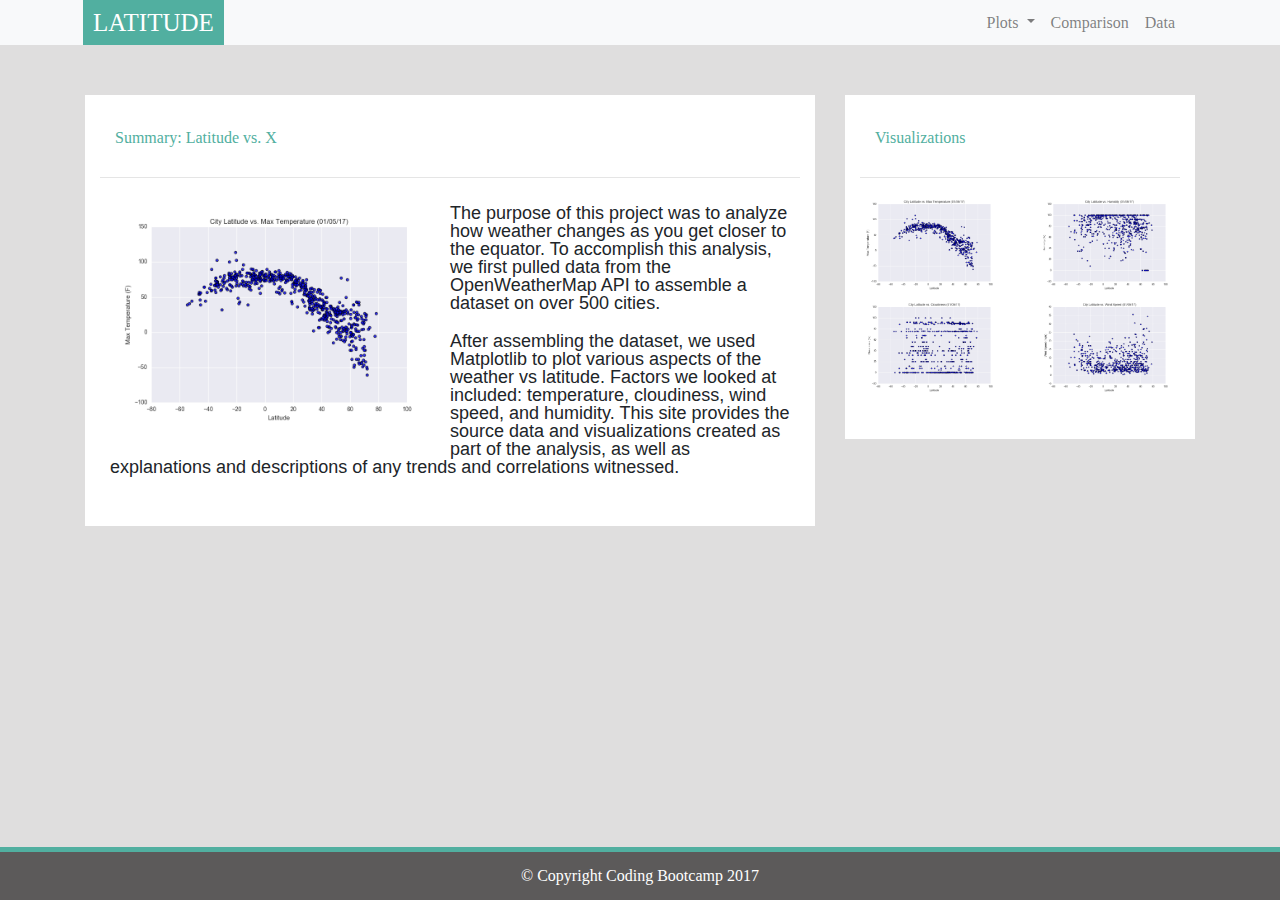
==== WebVisualizations/index.html @ c7ab8640 "add homework files and resources" ====
<!DOCTYPE html>
<html lang="en">

<head>
  <meta charset="UTF-8">
  <title>Landing Page</title>
  <link rel="stylesheet" href="https://stackpath.bootstrapcdn.com/bootstrap/4.3.1/css/bootstrap.min.css" integrity="sha384-ggOyR0iXCbMQv3Xipma34MD+dH/1fQ784/j6cY/iJTQUOhcWr7x9JvoRxT2MZw1T" crossorigin="anonymous">
  <link rel="stylesheet" href="reset.css">
  <link rel="stylesheet" href="styles.css">
</head>

<body>
<!--Create Nav bar-->
<nav class="navbar navbar-expand-lg navbar-light bg-light">
  <div class="container">
      <a class="navbar-brand text-white" href="index.html" >LATITUDE</a>
      <button class="navbar-toggler" type="button" data-toggle="collapse" data-target="#navbarSupportedContent" aria-controls="navbarSupportedContent" aria-expanded="false" aria-label="Toggle navigation">
          <span class="navbar-toggler-icon"></span>
      </button>
      
      <div class="collapse navbar-collapse" id="navbarSupportedContent">
          <ul class="navbar-nav ml-auto">    
              <li class="nav-item dropdown">
                  <a class="nav-link dropdown-toggle" href="#" id="navbarDropdown" role="button" data-toggle="dropdown" aria-haspopup="true" aria-expanded="false">
                     Plots
                  </a>
                  <div class="dropdown-menu dropdown-menu-right" aria-labelledby="navbarDropdown">
                      <a class="dropdown-item" href="temp.html">Max Temperature</a>
                      <a class="dropdown-item" href="humidity.html">Humidity</a>
                      <a class="dropdown-item" href="cloudiness.html">Cloudiness</a>
                      <a class="dropdown-item" href="windspeed.html">Wind Speed</a>
                  </div>
              </li>
              <li class="nav-item">
                  <a class="nav-link" href="comparison.html">Comparison</a>
              </li>
              <li class="nav-item">
                  <a class="nav-link" href="data.html">Data</a>
              </li>
          </ul>
      </div>
  </div>
</nav>

 <!--create container for figs and data-->
 <div class="container content">    
  <div class="row">
      <div class="col-md-8">
          <div class="col-md-12">
              <h3>Summary: Latitude vs. X </h3>
              <hr>
              <div class="thumbnail">
                  <img class="img-thumbnail float-left" src="Fig1.png " width="50%" alt="temperature">
              </div>
              <p>The purpose of this project was to analyze how weather changes as you get closer to the equator. To accomplish this analysis, we first pulled data from the OpenWeatherMap API to assemble a dataset on over 500 cities.  </p> 
              
              <p>After assembling the dataset, we used Matplotlib to plot various aspects of the weather vs latitude. Factors we looked at included: temperature, cloudiness, wind speed, and humidity. This site provides the source data and visualizations created as part of the analysis, as well as explanations and descriptions of any trends and correlations witnessed.</p>
          </div>
      </div>
      <!--visualization-->
      <div class="col-md-4">
          <div class="col-md-12">
              <h3>Visualizations</h3>
              <hr>
              <div class="row">
                  <div class="col-3 col-md-6">
                      <a href="temp.html"><img src="Fig1.png" width="100%"  alt="temperature">
                      </a> 
                  </div>
                  <div class="col-3 col-md-6">
                      <a href="humidity.html"><img src="Fig2.png" width="100%" alt="humidity"></a>
                  </div>
             
                  <div class="col-3 col-md-6">
                      <a href="cloudiness.html"><img src="Fig3.png" width="100%"  alt="cloudiness"></a>
                  </div>

                  <div class="col-3 col-md-6">
                      <a href="windspeed.html"><img src="Fig4.png"width="100%"  alt="wind speed"></a>
                  </div>
              </div>
          </div>
      </div>
  </div>
</div>

<script src="https://code.jquery.com/jquery-3.3.1.slim.min.js" integrity="sha384-q8i/X+965DzO0rT7abK41JStQIAqVgRVzpbzo5smXKp4YfRvH+8abtTE1Pi6jizo" crossorigin="anonymous"></script>
<script src="https://cdnjs.cloudflare.com/ajax/libs/popper.js/1.14.7/umd/popper.min.js" integrity="sha384-UO2eT0CpHqdSJQ6hJty5KVphtPhzWj9WO1clHTMGa3JDZwrnQq4sF86dIHNDz0W1" crossorigin="anonymous"></script>
<script src="https://stackpath.bootstrapcdn.com/bootstrap/4.3.1/js/bootstrap.min.js" integrity="sha384-JjSmVgyd0p3pXB1rRibZUAYoIIy6OrQ6VrjIEaFf/nJGzIxFDsf4x0xIM+B07jRM" crossorigin="anonymous"></script>
     <!-- Footer -->
     <footer class="page-footer font-small footer-dark">
      <div class="footer-copyright text-center py-3">© Copyright Coding Bootcamp 2017
      </div>      
  </footer>  
</body>

</html>
---- WebVisualizations/styles.css ----
/* header*/
h3{
  color: rgb(81, 175, 160);
  font-family: Georgia, 'Times New Roman', Times, serif;
  padding: 15px;
}

/* image styling*/
.img-thumbnail{
  padding:10px;
  border: none;
}

/* <p> text styling*/
p{
 font-family: Arial, Helvetica, sans-serif;
 font-size: large;
 padding:10px;
}

/* background for the background*/
body{
  background-color: rgb(223, 222, 222);
}
.col-md-12{
  background-color: white;
  padding-top: 20px;
  padding-bottom:40px;
}

/* border styling for png*/
.pic{
  border: 3px solid rgb(81, 175, 160);
}

/* navbar styling*/
a.navbar-brand{
  margin-left: 10px;
  padding: 10px;
  background-color: rgb(81, 175, 160);
  font-family: 'Times New Roman', Times, serif;
  font-size: 25px;
}

/* styling for navigation*/
.navbar{
  padding-top:0px;
  padding-bottom: 0px;
  padding-right:40px;
}

.nav-item.dropdown.show {
  background-color: #ddd;
}

.dropdown-menu {
  margin: 0;
}

/* body styling*/
.content {
  padding-top: 50px;
  padding-bottom: 80px;
  overflow: hidden;
}

.content.bg-white {
  margin-top: 15px;
}

/* table styling*/
tr>th:nth-child(1),
tr>th:nth-child(3),
tr>th:nth-child(6),
tr>th:nth-child(7),
tr>th:nth-child(8),
tr>th:nth-child(9),
tr>th:nth-child(10),
tr>td:nth-child(1),
tr>td:nth-child(3),
tr>td:nth-child(6),
tr>td:nth-child(7),
tr>td:nth-child(8),
tr>td:nth-child(9),
tr>td:nth-child(10) {
  text-align: right;
}


/* styling for screen size adjustments*/
@media(max-width:767px){
  .navbar.bg-light{
      background-color: rgb(81, 175, 160)!important;    
  }

  .navbar-collapse{
      background-color: #f8f9fa;
  }
  .navbar{
      padding:inherit;
  }
}

/*footer styling*/
.page-footer{
  background-color: rgb(92, 90, 90);
  margin-top: 50px;
  position: fixed;
  bottom: 0;
  width: 100%;
}

.footer-copyright{
  color:white;
  border-top: 5px solid rgb(81, 175, 160)
}
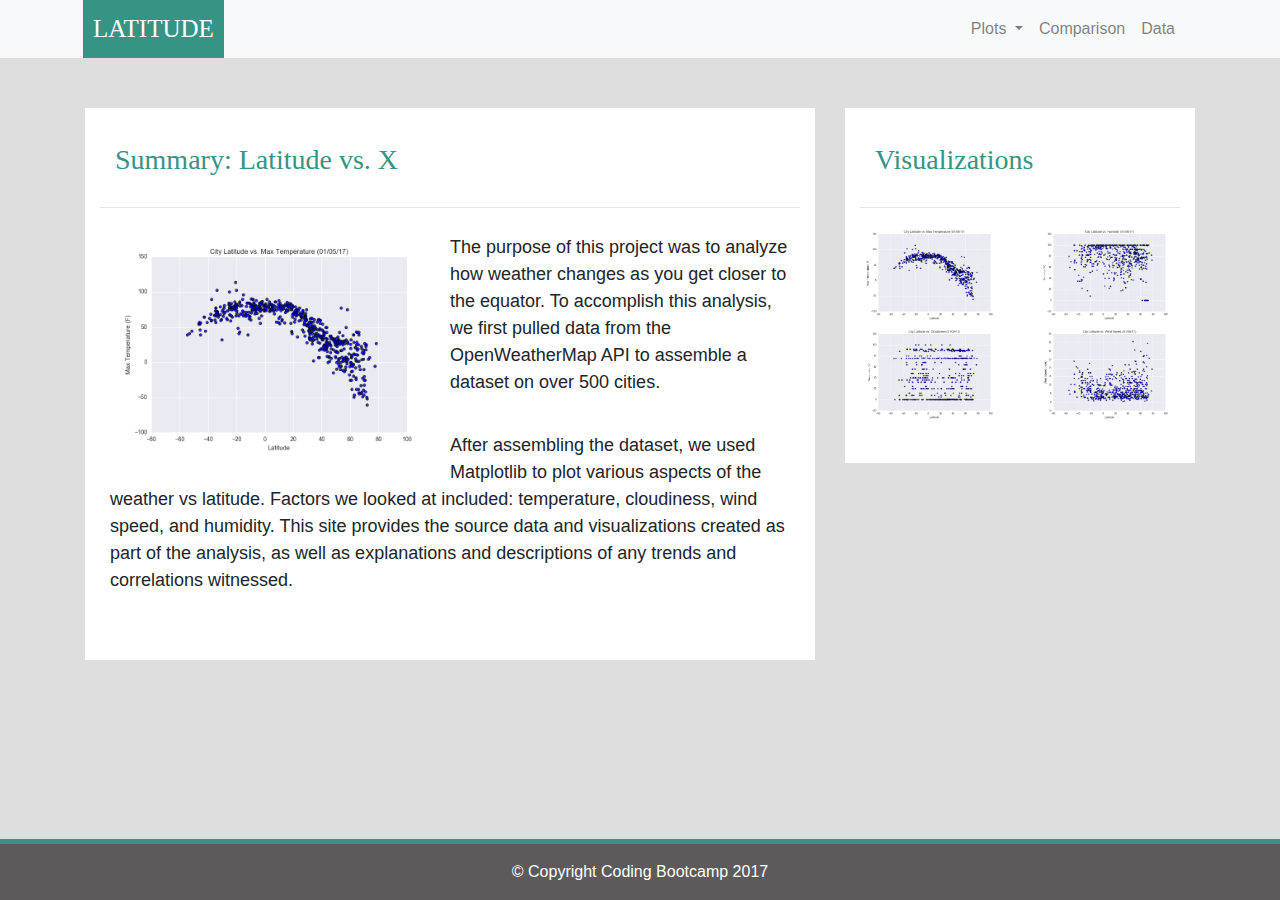
==== commit 17a0f5e7: "Uploading final homework files" ====
--- a/WebVisualizations/index.html
+++ b/WebVisualizations/index.html
@@ -5,7 +5,6 @@
   <meta charset="UTF-8">
   <title>Landing Page</title>
   <link rel="stylesheet" href="https://stackpath.bootstrapcdn.com/bootstrap/4.3.1/css/bootstrap.min.css" integrity="sha384-ggOyR0iXCbMQv3Xipma34MD+dH/1fQ784/j6cY/iJTQUOhcWr7x9JvoRxT2MZw1T" crossorigin="anonymous">
-  <link rel="stylesheet" href="reset.css">
   <link rel="stylesheet" href="styles.css">
 </head>
 
@@ -47,7 +46,7 @@
   <div class="row">
       <div class="col-md-8">
           <div class="col-md-12">
-              <h3>Summary: Latitude vs. X </h3>
+              <h3 style="color: rgb(53, 148, 132);">Summary: Latitude vs. X </h3>
               <hr>
               <div class="thumbnail">
                   <img class="img-thumbnail float-left" src="Fig1.png " width="50%" alt="temperature">
--- a/WebVisualizations/styles.css
+++ b/WebVisualizations/styles.css
@@ -1,7 +1,7 @@
 
 /* header*/
 h3{
-  color: rgb(81, 175, 160);
+  color: rgb(53, 148, 132);
   font-family: Georgia, 'Times New Roman', Times, serif;
   padding: 15px;
 }
@@ -31,14 +31,14 @@
 
 /* border styling for png*/
 .pic{
-  border: 3px solid rgb(81, 175, 160);
+  border: 3px solid rgb(53, 148, 132);
 }
 
 /* navbar styling*/
 a.navbar-brand{
   margin-left: 10px;
   padding: 10px;
-  background-color: rgb(81, 175, 160);
+  background-color: rgb(53, 148, 132);
   font-family: 'Times New Roman', Times, serif;
   font-size: 25px;
 }
@@ -65,25 +65,16 @@
   overflow: hidden;
 }
 
+.text-center{
+  color: rgb(53, 148, 132);
+}
+
 .content.bg-white {
   margin-top: 15px;
 }
 
 /* table styling*/
-tr>th:nth-child(1),
-tr>th:nth-child(3),
-tr>th:nth-child(6),
-tr>th:nth-child(7),
-tr>th:nth-child(8),
-tr>th:nth-child(9),
-tr>th:nth-child(10),
-tr>td:nth-child(1),
-tr>td:nth-child(3),
-tr>td:nth-child(6),
-tr>td:nth-child(7),
-tr>td:nth-child(8),
-tr>td:nth-child(9),
-tr>td:nth-child(10) {
+tr>th:nth-child(even){
   text-align: right;
 }
 
@@ -91,7 +82,7 @@
 /* styling for screen size adjustments*/
 @media(max-width:767px){
   .navbar.bg-light{
-      background-color: rgb(81, 175, 160)!important;    
+      background-color: rgb(53, 148, 132)!important;    
   }
 
   .navbar-collapse{
@@ -113,5 +104,5 @@
 
 .footer-copyright{
   color:white;
-  border-top: 5px solid rgb(81, 175, 160)
+  border-top: 5px solid rgb(53, 148, 132)
 }